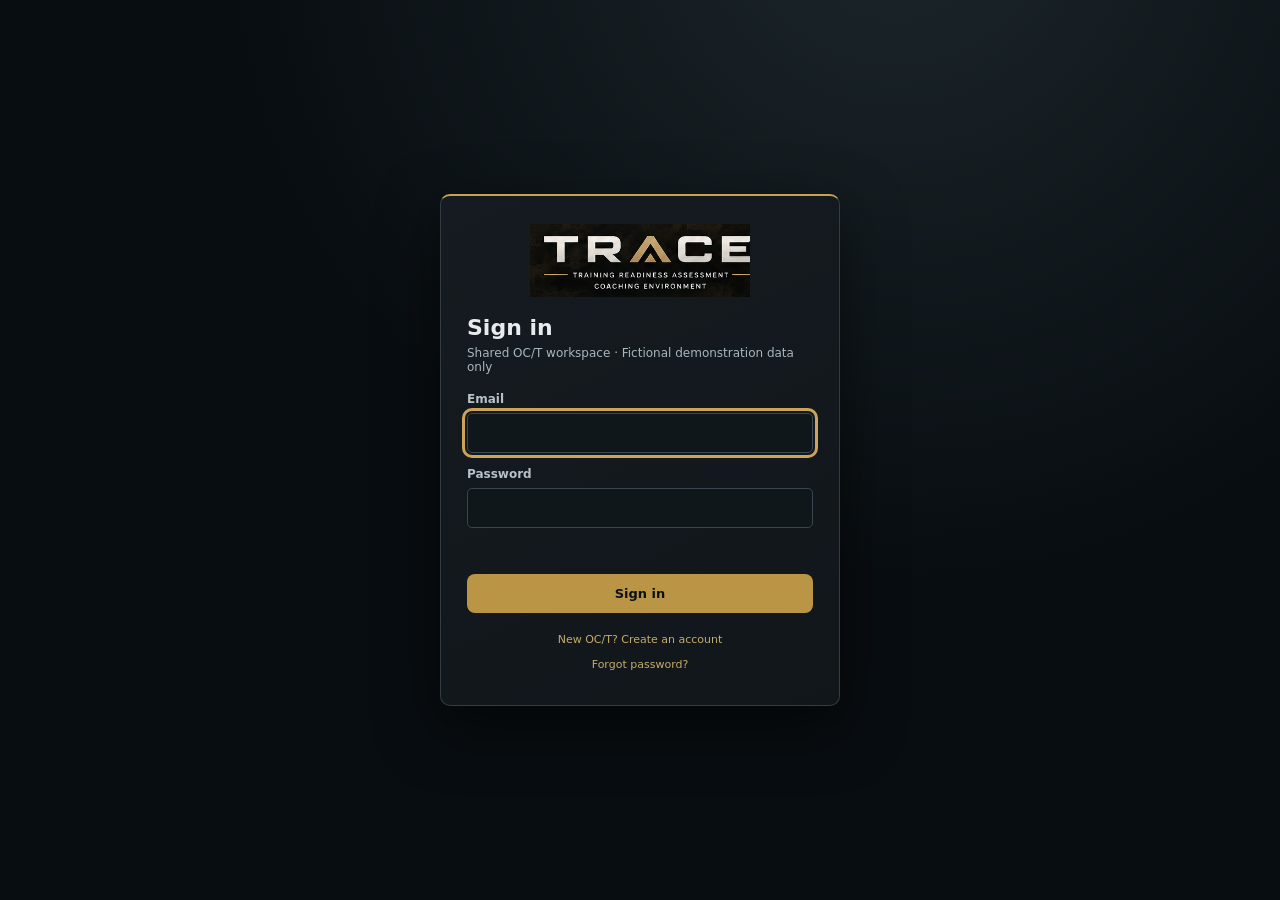
==== index.html @ 28ed74ca "Add TRACE shared app, database script, and setup guide Moves TRACE from bwest63/Spearhead-Logistics " ====
<!doctype html>
<html lang="en">
  <head>
    <meta charset="UTF-8" />
    <meta name="viewport" content="width=device-width, initial-scale=1" />
    <title>TRACE | Training Readiness Assessment & Coaching Environment</title>
    <link rel="stylesheet" href="css/base.css" />
    <link rel="stylesheet" href="css/theme.css" />
    <link rel="stylesheet" href="css/workspace.css" />
    <link rel="stylesheet" href="css/teo-import.css" />
    <link rel="stylesheet" href="css/v42.css" />
    <link rel="stylesheet" href="css/shared.css" />
  </head>
  <body>
    <div class="shell">
      <aside class="sidebar">
        <div class="brand trace-modern-brand">
          <img
            alt="TRACE — Training Readiness Assessment &amp; Coaching Environment"
            src="img/trace-logo.png"
          />
        </div>
        <div class="side-note">TRAINING ASSESSMENT PLATFORM</div>
        <nav>
          <button data-nav="dashboard">
            <svg
              class="trace-a-mark"
              viewBox="0 0 24 20"
              aria-hidden="true"
              focusable="false"
            >
              <path d="M12 1 23 19h-4.6L12 8.3 5.6 19H1z" />
              <path d="M12 12.6 15 19H9z" /></svg
            ><span>Dashboard</span></button
          ><button data-nav="evaluate" class="active">
            <svg
              class="trace-a-mark"
              viewBox="0 0 24 20"
              aria-hidden="true"
              focusable="false"
            >
              <path d="M12 1 23 19h-4.6L12 8.3 5.6 19H1z" />
              <path d="M12 12.6 15 19H9z" /></svg
            ><span>Evaluations</span></button
          ><button data-nav="units-events">
            <svg
              class="trace-a-mark"
              viewBox="0 0 24 20"
              aria-hidden="true"
              focusable="false"
            >
              <path d="M12 1 23 19h-4.6L12 8.3 5.6 19H1z" />
              <path d="M12 12.6 15 19H9z" /></svg
            ><span>Units &amp; Events</span></button
          ><button data-nav="history">
            <svg
              class="trace-a-mark"
              viewBox="0 0 24 20"
              aria-hidden="true"
              focusable="false"
            >
              <path d="M12 1 23 19h-4.6L12 8.3 5.6 19H1z" />
              <path d="M12 12.6 15 19H9z" /></svg
            ><span>Unit History</span></button
          ><button data-nav="standards">
            <svg
              class="trace-a-mark"
              viewBox="0 0 24 20"
              aria-hidden="true"
              focusable="false"
            >
              <path d="M12 1 23 19h-4.6L12 8.3 5.6 19H1z" />
              <path d="M12 12.6 15 19H9z" /></svg
            ><span>T&EO Library</span></button
          ><button data-nav="aar">
            <svg
              class="trace-a-mark"
              viewBox="0 0 24 20"
              aria-hidden="true"
              focusable="false"
            >
              <path d="M12 1 23 19h-4.6L12 8.3 5.6 19H1z" />
              <path d="M12 12.6 15 19H9z" /></svg
            ><span>AAR & Reports</span></button
          ><button data-nav="workspace">
            <svg
              class="trace-a-mark"
              viewBox="0 0 24 20"
              aria-hidden="true"
              focusable="false"
            >
              <path d="M12 1 23 19h-4.6L12 8.3 5.6 19H1z" />
              <path d="M12 12.6 15 19H9z" /></svg
            ><span>OC/T Workspace</span>
          </button>
        </nav>
        <p class="sidebar-footer">
          Prototype only · Public T&EO references · Fictional evaluation data ·
          Local browser storage
        </p>
      </aside>
      <main>
        <header class="app-header">
          <div class="header-text">
            <div class="header-eyebrow">
              TRACE <span>›</span> TRAINING OPERATIONS
            </div>
            <h1 id="heading">Readiness Dashboard</h1>
            <p>Training Readiness Assessment &amp; Coaching Environment</p>
          </div>
          <div class="header-right">
            <img
              class="first-army-logo"
              alt="First Army insignia"
              src="img/first-army.png"
            /><span class="pill">● DEMONSTRATION</span>
          </div>
        </header>
        <div class="notice">
          This is a demonstration environment; uploaded T&EO references are
          publicly releasable official documents, while all evaluation records
          and exercise scenarios are fictional. Do not enter actual unit
          readiness information, CUI, or classified data.
        </div>
        <div id="content"></div>
        <footer>
          TRACE v42 · Standalone demonstration · Data stored in this browser
          only · No authentication, cloud sync, or official Army connection
        </footer>
      </main>
    </div>
    <script src="js/shared/config.js"></script>
    <script src="js/shared/boot.js"></script>
  </body>
</html>
---- css/base.css ----
/* Original light layout (TRACE v1–v15). Later theme layers override most colors. */
:root {
  font-family:
    Inter,
    ui-sans-serif,
    system-ui,
    -apple-system,
    BlinkMacSystemFont,
    "Segoe UI",
    sans-serif;
  color: #1b2934;
  background: #f2f5f7;
  font-synthesis: none;
}
* {
  box-sizing: border-box;
}
body {
  margin: 0;
}
button,
input,
select,
textarea {
  font: inherit;
}
button {
  cursor: pointer;
}
button:focus-visible,
input:focus-visible,
textarea:focus-visible,
select:focus-visible {
  outline: 3px solid #cba45a;
  outline-offset: 2px;
}
.shell {
  min-height: 100vh;
  display: flex;
}
.sidebar {
  width: 260px;
  background: #14283a;
  color: #fff;
  padding: 28px 16px;
  display: flex;
  flex-direction: column;
  flex-shrink: 0;
}
.brand {
  display: flex;
  gap: 12px;
  align-items: center;
  padding: 0 10px;
}
.brand svg {
  color: #d4b16a;
}
.brand strong {
  display: block;
  font-size: 29px;
  letter-spacing: 3px;
}
.brand small {
  font-size: 11px;
  color: #b6c5cf;
}
.side-note {
  font-size: 11px;
  text-transform: uppercase;
  letter-spacing: 1.6px;
  color: #b7c6ce;
  margin: 40px 12px 12px;
}
.sidebar nav {
  display: grid;
  gap: 5px;
}
.sidebar nav button {
  background: none;
  border: 0;
  color: #d6e0e7;
  display: flex;
  align-items: center;
  gap: 13px;
  padding: 13px 15px;
  text-align: left;
  border-radius: 9px;
}
.sidebar nav button.active,
.sidebar nav button:hover {
  background: #2a4558;
  color: white;
}
.sidebar-footer {
  margin-top: auto;
  font-size: 11px;
  line-height: 1.6;
  color: #a5b8c5;
  padding: 16px 12px;
}
main {
  width: 100%;
  max-width: 1200px;
  margin: 0 auto;
  padding: 32px 38px;
}
header {
  display: flex;
  justify-content: space-between;
  align-items: center;
  gap: 20px;
  margin-bottom: 24px;
}
h1 {
  font-size: 29px;
  margin: 0 0 6px;
}
header p {
  margin: 0;
  color: #657585;
}
.pill {
  font-size: 10px;
  letter-spacing: 1px;
  font-weight: 800;
  color: #7b632d;
  background: #f8ebcb;
  border: 1px solid #e8d29d;
  border-radius: 20px;
  padding: 9px 12px;
  white-space: nowrap;
}
.notice {
  background: #fff8e7;
  border-left: 4px solid #c6a25b;
  color: #68552f;
  padding: 14px 18px;
  border-radius: 7px;
  font-size: 13px;
  line-height: 1.5;
  margin-bottom: 20px;
}
.panel {
  background: white;
  border: 1px solid #dce4e9;
  border-radius: 14px;
  padding: 26px;
  box-shadow: 0 4px 20px #1c36450a;
}
.section-head {
  display: flex;
  justify-content: space-between;
  align-items: center;
  gap: 16px;
  margin: 0 0 20px;
}
.section-head h2 {
  margin: 0;
  font-size: 19px;
}
.section-head span {
  font-size: 12px;
  color: #6e7f8b;
}
.form-grid {
  display: grid;
  grid-template-columns: 1fr 1fr;
  gap: 17px;
  margin-bottom: 24px;
}
label {
  display: flex;
  flex-direction: column;
  gap: 7px;
  font-size: 12px;
  font-weight: 700;
  color: #405463;
}
input,
select,
textarea {
  border: 1px solid #ccd8df;
  border-radius: 8px;
  padding: 12px;
  background: white;
  color: #243b49;
  min-width: 0;
  width: 100%;
}
textarea {
  resize: vertical;
  min-height: 58px;
}
.task-summary {
  padding: 18px;
  background: #edf3f3;
  border-left: 4px solid #425a4a;
  border-radius: 8px;
  margin-bottom: 26px;
}
.task-summary strong,
.task-summary small {
  display: block;
}
.task-summary small {
  margin-top: 5px;
  color: #61747d;
}
.task-summary p {
  margin: 12px 0 0;
  font-size: 13px;
  color: #576d75;
}
.measure {
  padding: 18px 0;
  border-top: 1px solid #e6edf0;
}
.measure-title {
  display: flex;
  gap: 12px;
  align-items: start;
  font-size: 14px;
}
.num {
  background: #e8eef1;
  border-radius: 50%;
  width: 24px;
  height: 24px;
  flex-shrink: 0;
  display: grid;
  place-items: center;
  font-size: 12px;
}
.rating-row {
  display: flex;
  gap: 9px;
  margin: 14px 0;
}
.choice {
  background: #f7f9fa;
  border: 1px solid #ccd9df;
  border-radius: 8px;
  padding: 9px 14px;
  color: #526570;
  font-size: 12px;
  font-weight: 700;
}
.choice.chosen.good {
  background: #e3f2e9;
  color: #256744;
  border-color: #70b28b;
}
.choice.chosen.bad {
  background: #fbe9e8;
  color: #9b3d38;
  border-color: #e0a6a2;
}
.choice.chosen.neutral {
  background: #e9edf2;
  color: #364d64;
  border-color: #a9b8c9;
}
.lower {
  margin-top: 20px;
  margin-bottom: 6px;
}
.hint {
  font-size: 12px;
  color: #687e8c;
  margin: 8px 0 22px;
}
.wide {
  margin-bottom: 20px;
}
.primary,
.secondary,
.danger {
  border: 0;
  border-radius: 8px;
  padding: 12px 16px;
  display: inline-flex;
  align-items: center;
  justify-content: center;
  gap: 9px;
  font-size: 13px;
  font-weight: 700;
}
.primary {
  background: #2f5947;
  color: white;
}
.secondary {
  background: #eaf0f3;
  color: #24455b;
}
.danger {
  background: #fcecec;
  color: #973d3d;
}
.error {
  color: #a33d36;
  font-size: 13px;
}
.filter {
  width: 270px;
}
.metrics {
  display: grid;
  grid-template-columns: repeat(3, 1fr);
  gap: 12px;
  margin-bottom: 22px;
}
.metrics div {
  background: #f0f4f6;
  padding: 16px;
  border-radius: 10px;
}
.metrics strong {
  font-size: 25px;
  display: block;
}
.metrics small {
  font-size: 11px;
  color: #687a85;
}
.records {
  display: grid;
  gap: 9px;
}
.record {
  width: 100%;
  border: 1px solid #e0e8ec;
  background: white;
  border-radius: 9px;
  display: flex;
  align-items: center;
  justify-content: space-between;
  gap: 14px;
  text-align: left;
  padding: 14px;
}
.record.selected {
  border-color: #54876e;
  background: #f3f8f5;
}
.record strong,
.record small {
  display: block;
}
.record small {
  color: #6b7f8b;
  font-size: 11px;
  margin-top: 5px;
}
.record > div:last-child {
  text-align: right;
}
.rating-badge {
  background: #dce9df;
  border-radius: 6px;
  padding: 4px 10px;
  font-weight: 800;
}
.detail {
  border-top: 1px solid #e1e8ec;
  margin-top: 25px;
  padding-top: 15px;
  font-size: 13px;
  line-height: 1.7;
}
.detail li {
  margin-bottom: 6px;
}
.actions {
  display: flex;
  gap: 10px;
  flex-wrap: wrap;
}
.standard {
  border-top: 1px solid #e0e8ec;
  padding: 20px 0;
}
.standard strong,
.standard small {
  display: block;
}
.standard small {
  color: #6c7d87;
  margin-top: 5px;
}
.standard li {
  font-size: 13px;
  margin: 6px 0;
}
.aar {
  background: #f3f6f7;
  border: 1px solid #e1e8eb;
  border-radius: 10px;
  white-space: pre-wrap;
  overflow-wrap: anywhere;
  padding: 20px;
  font-size: 12px;
  line-height: 1.7;
  margin: 20px 0;
}
footer {
  color: #82919b;
  font-size: 11px;
  text-align: center;
  padding: 30px 0;
}
@media (max-width: 850px) {
  .shell {
    display: block;
  }
  .sidebar {
    width: 100%;
    padding: 16px;
  }
  .brand strong {
    font-size: 24px;
  }
  .side-note,
  .sidebar-footer {
    display: none;
  }
  .sidebar nav {
    display: flex;
    overflow-x: auto;
    margin-top: 16px;
  }
  .sidebar nav button {
    white-space: nowrap;
    padding: 11px;
  }
  main {
    padding: 20px 15px;
  }
  header {
    align-items: flex-start;
  }
  h1 {
    font-size: 23px;
  }
  .pill {
    font-size: 9px;
  }
  .panel {
    padding: 18px;
  }
  .form-grid {
    grid-template-columns: 1fr;
  }
  .metrics {
    grid-template-columns: repeat(3, 1fr);
  }
  .metrics div {
    padding: 10px;
  }
  .metrics strong {
    font-size: 20px;
  }
  .section-head {
    align-items: flex-start;
    flex-direction: column;
  }
  .filter {
    width: 100%;
  }
}
@media (max-width: 420px) {
  .pill {
    display: none;
  }
  .choice {
    padding: 9px 10px;
  }
  .record {
    align-items: flex-start;
  }
  .record strong {
    font-size: 12px;
  }
}

nav button.active {
  background: #2a4558 !important;
  color: #fff !important;
}
.hidden {
  display: none !important;
}
.statrow {
  display: flex;
  justify-content: space-between;
  gap: 12px;
}
.detail-note {
  color: #526570;
}
.app-title {
  font-size: 28px;
  font-weight: 800;
  letter-spacing: 2px;
}
.section-sub {
  color: #6c7d87;
  font-size: 12px;
}
.topbar {
  display: flex;
  align-items: center;
  justify-content: space-between;
}
.field-note {
  font-size: 12px;
  color: #7b632d;
  margin: 6px 0 18px;
}
.button-row {
  display: flex;
  gap: 10px;
  flex-wrap: wrap;
}
.empty {
  padding: 24px;
  color: #687a85;
  text-align: center;
}
.record:focus-visible {
  outline: 3px solid #cba45a;
}
.progress-track {
  height: 14px;
  background: #e3e9ed;
  border-radius: 100px;
  overflow: hidden;
}
.progress-fill {
  height: 100%;
  border-radius: 100px;
  transition:
    width 0.2s ease,
    background 0.2s ease;
}
.dashboard-grid {
  display: grid;
  grid-template-columns: repeat(auto-fit, minmax(210px, 1fr));
  gap: 14px;
}
.dash-card {
  border: 1px solid #dce4e9;
  border-radius: 12px;
  padding: 18px;
  background: white;
}
.dash-card h3 {
  font-size: 14px;
  margin: 0 0 12px;
}
.dash-number {
  font-size: 32px;
  font-weight: 800;
}
.progress-caption {
  display: flex;
  justify-content: space-between;
  font-size: 12px;
  color: #637785;
  margin: 8px 0;
}
.alert-info {
  background: #f3f6fa;
  border-left: 3px solid #68849a;
  padding: 12px;
  margin: 14px 0;
  font-size: 12px;
  line-height: 1.6;
}
.fieldgrid {
  display: grid;
  grid-template-columns: repeat(auto-fit, minmax(240px, 1fr));
  gap: 12px;
  margin: 16px 0;
}
.draft-note {
  color: #8a6533;
  font-size: 12px;
}
.aar {
  white-space: pre-wrap;
}
---- css/theme.css ----
/* TRACE v16 — charcoal command-center redesign; no service emblems */
:root {
  color-scheme: dark;
  font-family:
    Inter,
    ui-sans-serif,
    system-ui,
    -apple-system,
    BlinkMacSystemFont,
    "Segoe UI",
    sans-serif;
  color: #e8edf1;
  background: #080d11;
}
body {
  background: #080d11;
  color: #e8edf1;
}
.shell {
  background:
    radial-gradient(circle at 75% -20%, #1c262b 0%, transparent 45%), #080d11;
}
.sidebar {
  background: linear-gradient(165deg, #0c1217, #0b1014 68%, #141b1f);
  border-right: 1px solid #30383d;
  width: 252px;
  padding: 26px 12px;
  position: sticky;
  top: 0;
  height: 100vh;
}
.brand {
  padding: 4px 10px 21px;
  border-bottom: 1px solid #293239;
  align-items: flex-start;
  gap: 6px;
}
.brand strong {
  font-size: 37px;
  line-height: 1;
  letter-spacing: 5px;
  color: #f2f3f4;
  text-shadow: 0 2px 14px #5557;
}
.brand small {
  display: block;
  color: #b9c0c5;
  font-size: 8px;
  line-height: 1.65;
  letter-spacing: 1.05px;
  margin-top: 8px;
}
.trace-mark {
  font-size: 30px;
  color: #d6ae53;
  font-weight: 900;
  order: 2;
  letter-spacing: -10px;
  margin: 0 12px 0 0;
}
.side-note {
  margin: 25px 12px 12px;
  color: #b5a06d;
  font-size: 10px;
}
.sidebar nav {
  gap: 4px;
}
.sidebar nav button {
  color: #b6c0c8;
  border-radius: 4px;
  font-size: 13px;
  padding: 15px 17px;
  border-left: 3px solid transparent;
}
.sidebar nav button.active,
.sidebar nav button:hover {
  background: linear-gradient(90deg, #3c3420aa, #202427);
  border-left-color: #d5ac51;
  color: #f2d07d !important;
}
.sidebar-footer {
  color: #89939a;
  border-top: 1px solid #2b3439;
}
main {
  max-width: none;
  margin: 0;
  padding: 26px clamp(18px, 2.2vw, 40px);
  min-width: 0;
}
.app-header {
  border-bottom: 1px solid #30383e;
  padding: 2px 0 20px;
  margin-bottom: 22px;
}
.header-eyebrow {
  font-size: 10px;
  letter-spacing: 2px;
  color: #aeb8be;
  margin-bottom: 9px;
}
.header-eyebrow span {
  color: #d7b35c;
  margin: 0 8px;
}
.app-header h1 {
  font-size: 28px;
  letter-spacing: -0.6px;
}
.app-header p {
  color: #9eacb5;
  font-size: 12px;
}
.header-right {
  display: flex;
  align-items: center;
  gap: 14px;
}
.header-unit {
  font-weight: 800;
  letter-spacing: 1px;
  border-left: 1px solid #3d454a;
  padding-left: 15px;
  font-size: 14px;
}
.header-unit small {
  display: block;
  font-size: 10px;
  font-weight: 400;
  letter-spacing: 0;
  color: #aab4bb;
  margin-top: 4px;
}
.pill {
  background: #27251c;
  border: 1px solid #6d5b35;
  color: #e4c479;
  border-radius: 4px;
  font-size: 10px;
}
.notice {
  background: #1c201d;
  border: 1px solid #49452e;
  border-left: 3px solid #caa34b;
  color: #bcb49c;
  border-radius: 5px;
  font-size: 11px;
  padding: 10px 14px;
}
.panel,
.dash-panel,
.dash-card,
.kpi-card,
.task-tile {
  background: linear-gradient(155deg, #151b20, #10161a);
  border: 1px solid #323c42;
  border-radius: 7px;
  box-shadow: 0 8px 24px #0003;
  color: #e7ebee;
}
.panel {
  padding: 24px;
}
.panel h2,
.panel h3,
.dash-panel h3 {
  color: #eaf0f3;
}
.section-head span,
.section-sub,
.hint,
.detail-note,
.field-note,
header p,
footer,
.record small,
.standard small,
.metrics small {
  color: #9daab3;
}
label {
  color: #bfcad0;
}
input,
select,
textarea {
  background: #10171b;
  border: 1px solid #3b474e;
  color: #eef3f6;
  border-radius: 5px;
}
input::placeholder,
textarea::placeholder {
  color: #73818a;
}
.task-summary {
  background: #1a2424;
  border-left-color: #c3a35b;
}
.task-summary small,
.task-summary p {
  color: #a8b6b8;
}
.measure,
.standard,
.detail {
  border-color: #303c42;
}
.num,
.metrics div {
  background: #242e33;
  color: #e6edf0;
}
.choice,
.secondary,
.record,
.coverage-button,
.remaining-item {
  background: #1a2429;
  border: 1px solid #39464d;
  color: #e4ebef;
}
.choice:hover,
.secondary:hover,
.record:hover,
.remaining-item:hover {
  background: #27343b;
}
.choice.chosen.good {
  background: #1b4431;
  color: #9ce0b1;
}
.choice.chosen.bad {
  background: #4b2625;
  color: #f0a7a2;
}
.choice.chosen.neutral {
  background: #323e48;
  color: #c4d2df;
}
.primary {
  background: #b99545;
  color: #0c1115;
}
.primary:hover {
  background: #d2b262;
}
.danger {
  background: #442829;
  color: #f0c1c1;
}
.record.selected {
  background: #24352c;
  border-color: #6c9d79;
}
.rating-badge {
  background: #344437;
  color: #d5ebda;
}
.aar,
.alert-info {
  background: #172126;
  border-color: #39484e;
  color: #d5dfe5;
}
.progress-track {
  background: #2d353a;
}
.empty {
  color: #98a7b1;
}
.coverage-button:hover,
.remaining-item:hover {
  outline-color: #bd9b52;
}
footer {
  color: #6d7c86;
}
.dash-shell {
  display: grid;
  gap: 15px;
}
.dash-title {
  display: flex;
  justify-content: space-between;
  align-items: center;
  gap: 15px;
}
.dash-title h2 {
  font-size: 26px;
  letter-spacing: -0.5px;
  margin: 0 0 3px;
}
.dash-title p {
  margin: 0;
  color: #a1adb5;
  font-size: 12px;
}
.kpi-grid {
  display: grid;
  grid-template-columns: repeat(4, minmax(0, 1fr));
  gap: 12px;
}
.kpi-card {
  min-height: 174px;
  text-align: left;
  padding: 17px;
  display: block;
  width: 100%;
}
.kpi-card:hover,
.task-tile:hover,
.breakdown-row:hover,
.mini-coverage:hover {
  border-color: #a48a54;
  background: #1b2429;
}
.kpi-label {
  font-size: 11px;
  font-weight: 800;
  letter-spacing: 0.45px;
  color: #e2e6e8;
  display: flex;
  justify-content: space-between;
}
.kpi-arrow {
  color: #b9a269;
}
.kpi-inner {
  display: flex;
  align-items: center;
  gap: 16px;
  margin-top: 19px;
}
.donut {
  --percent: 0;
  --tone: #58b879;
  position: relative;
  width: 92px;
  height: 92px;
  flex: 0 0 92px;
  border-radius: 50%;
  background: conic-gradient(var(--tone) calc(var(--percent) * 1%), #323b41 0);
  display: grid;
  place-items: center;
}
.donut:before {
  content: "";
  position: absolute;
  inset: 13px;
  background: #141b20;
  border-radius: 50%;
}
.donut span {
  position: relative;
  font-size: 23px;
  font-weight: 850;
}
.kpi-copy {
  display: grid;
  gap: 5px;
}
.kpi-copy strong {
  font-size: 24px;
  white-space: nowrap;
}
.kpi-copy em {
  font-style: normal;
  color: #87949c;
  font-size: 17px;
}
.kpi-copy small {
  font-size: 11px;
  color: #b3bec5;
}
.kpi-copy > span {
  font-size: 11px;
  color: #c8ae6c;
}
.coverage-overview {
  cursor: default;
}
.mini-coverage {
  display: grid;
  grid-template-columns: 100px 1fr 34px 10px;
  align-items: center;
  gap: 9px;
  background: none;
  border: 0;
  border-bottom: 1px solid #30383d;
  color: #d6e0e5;
  width: 100%;
  padding: 13px 0;
  text-align: left;
  font-size: 10px;
}
.mini-coverage strong {
  text-align: right;
}
.mini-track .progress-track {
  height: 10px;
  border-radius: 3px;
}
.mini-track .progress-fill {
  border-radius: 3px;
}
.task-grid {
  display: grid;
  grid-template-columns: repeat(3, minmax(0, 1fr));
  gap: 12px;
}
.task-tile {
  width: 100%;
  padding: 19px;
  text-align: left;
  cursor: pointer;
  border-top: 2px solid #967e4c;
}
.task-top {
  display: flex;
  align-items: center;
  gap: 13px;
}
.task-icon {
  font-size: 26px;
  color: #c9ab61;
  line-height: 1;
}
.task-top div {
  min-width: 0;
  flex: 1;
}
.task-top b {
  display: block;
  font-size: 16px;
}
.task-top small {
  display: block;
  color: #b4c0c6;
  font-size: 11px;
  margin-top: 4px;
  white-space: nowrap;
  text-overflow: ellipsis;
  overflow: hidden;
}
.task-chevron {
  font-size: 29px;
  color: #c1a467;
}
.task-progress {
  display: flex;
  align-items: center;
  gap: 11px;
  margin: 23px 0 15px;
}
.task-progress .progress-track {
  flex: 1;
  height: 13px;
  border-radius: 4px;
}
.task-progress .progress-fill {
  border-radius: 4px;
}
.task-progress strong {
  font-size: 18px;
}
.task-progress > span {
  font-size: 11px;
  color: #b2bdc5;
}
.task-meta {
  display: flex;
  gap: 8px;
  flex-wrap: wrap;
  padding-top: 11px;
  border-top: 1px solid #333d42;
  color: #aeb9bf;
  font-size: 10px;
}
.task-meta span:not(:last-child) {
  padding-right: 9px;
  border-right: 1px solid #354148;
}
.analytics-grid {
  display: grid;
  grid-template-columns: 1fr 1.15fr;
  gap: 12px;
}
.bottom-grid {
  display: grid;
  grid-template-columns: 1fr 1fr;
  gap: 12px;
}
.dash-panel {
  min-width: 0;
  padding: 0 16px 15px;
}
.panel-title {
  display: flex;
  align-items: center;
  justify-content: space-between;
  gap: 10px;
  border-bottom: 1px solid #343e43;
  margin: 0 -16px 12px;
  padding: 15px 16px;
}
.panel-title h3 {
  font-size: 12px;
  letter-spacing: 0.45px;
  margin: 0;
}
.panel-title small {
  color: #8d9ba4;
  font-size: 10px;
}
.text-link {
  background: none;
  border: 0;
  color: #c6ac6b;
  font-size: 11px;
}
.legend {
  display: flex;
  gap: 14px;
  flex-wrap: wrap;
  font-size: 10px;
  color: #b3bdc5;
  margin: 16px 0;
}
.legend span {
  display: flex;
  align-items: center;
  gap: 5px;
}
.legend i {
  width: 10px;
  height: 10px;
  display: inline-block;
}
.breakdown-row {
  display: grid;
  grid-template-columns: 110px 1fr 38px 12px;
  gap: 10px;
  align-items: center;
  width: 100%;
  padding: 16px 0;
  background: none;
  color: #e2e7ea;
  border: 0;
  border-bottom: 1px solid #303b41;
  text-align: left;
}
.breakdown-code {
  font-size: 11px;
}
.stack-track {
  display: flex;
  height: 21px;
  background: #30373e;
  overflow: hidden;
  border-radius: 3px;
}
.stack-track span {
  height: 100%;
  border-right: 1px solid #151b20;
}
.breakdown-row strong {
  font-size: 12px;
  text-align: right;
}
.arrow {
  font-size: 21px;
  color: #c4aa6c;
}
.pending-table {
  overflow: hidden;
}
.pending-head,
.pending-row {
  display: grid;
  grid-template-columns: 100px 44px minmax(0, 1fr) 106px;
  gap: 9px;
  align-items: center;
}
.pending-head {
  color: #8fa0aa;
  font-size: 9px;
  padding: 7px 3px;
  border-bottom: 1px solid #3a454b;
}
.pending-row {
  width: 100%;
  background: none;
  border: 0;
  border-bottom: 1px solid #2b353b;
  color: #d7e1e5;
  text-align: left;
  font-size: 10px;
  padding: 12px 3px;
}
.pending-row:hover {
  background: #242d33;
}
.pending-row span:nth-child(3) {
  white-space: nowrap;
  overflow: hidden;
  text-overflow: ellipsis;
}
.pending-status {
  color: #c3a86d;
  font-size: 9px;
  text-align: right;
}
.explainer {
  font-size: 12px;
  color: #a9b8c0;
  line-height: 1.7;
}
.explainer strong {
  color: #d5b46c;
}
.quick-actions {
  display: grid;
  grid-template-columns: repeat(2, 1fr);
  gap: 9px;
}
.quick-actions .secondary {
  justify-content: flex-start;
  font-size: 11px;
}
.details-panel {
  scroll-margin-top: 18px;
}
.remaining-list {
  grid-template-columns: repeat(auto-fit, minmax(280px, 1fr));
  display: grid;
}
.remaining-item {
  background: #182228;
  color: #dfe7eb;
}
.remaining-item small {
  color: #b9a069;
}
@media (max-width: 1250px) {
  .kpi-grid {
    grid-template-columns: repeat(2, minmax(0, 1fr));
  }
  .task-grid {
    grid-template-columns: repeat(2, minmax(0, 1fr));
  }
  .analytics-grid {
    grid-template-columns: 1fr;
  }
  .sidebar {
    width: 220px;
  }
  .kpi-card {
    min-height: 150px;
  }
}
@media (max-width: 850px) {
  .sidebar {
    height: auto;
    position: static;
    width: 100%;
    padding: 12px;
  }
  .brand {
    border: 0;
    padding: 8px;
  }
  .brand strong {
    font-size: 27px;
  }
  .sidebar nav {
    margin-top: 6px;
  }
  .app-header {
    flex-wrap: wrap;
  }
  .task-grid,
  .bottom-grid {
    grid-template-columns: 1fr;
  }
  .kpi-grid {
    grid-template-columns: repeat(2, minmax(0, 1fr));
  }
  .dash-title {
    align-items: flex-start;
  }
  .dash-title h2 {
    font-size: 23px;
  }
}
@media (max-width: 520px) {
  .kpi-grid {
    grid-template-columns: 1fr;
  }
  .dash-title {
    display: block;
  }
  .dash-title button {
    margin-top: 12px;
  }
  .header-right {
    flex-wrap: wrap;
  }
  .kpi-inner {
    justify-content: flex-start;
  }
  .pending-head,
  .pending-row {
    grid-template-columns: 85px 33px minmax(0, 1fr) 82px;
    gap: 4px;
  }
  .pending-row {
    font-size: 9px;
  }
  .pending-status {
    font-size: 8px;
  }
  .quick-actions {
    grid-template-columns: 1fr;
  }
}

.trace-modern-brand {
  padding: 8px 0 16px !important;
  display: block !important;
  text-align: center;
  border-bottom: 1px solid #293239;
}
.trace-modern-brand img {
  display: block;
  width: 100%;
  max-width: 236px;
  height: auto;
  margin: 0 auto;
  object-fit: contain;
  border-radius: 3px;
}
@media (max-width: 850px) {
  .trace-modern-brand img {
    max-width: 230px;
    margin-left: 0;
  }
}

.trace29-predictor {
  margin-top: 12px;
  padding: 10px 12px;
  border: 1px solid #806e44;
  border-radius: 6px;
  color: #d4c9ae;
  font-size: 12px;
}
.trace29-predictor strong {
  font-size: 22px;
  color: #e8c978;
  margin: 0 7px;
}
.trace29-predictor small {
  display: block;
  color: #aeb8bf;
  margin-top: 4px;
}
.trace29-na {
  font-size: 11px;
  color: #aab6c2;
  margin-top: 8px;
}
.coverage-button {
  display: block;
  width: 100%;
  text-align: left;
  cursor: pointer;
  border: 1px solid #d7e0e6;
  border-radius: 10px;
  background: #fff;
  padding: 14px;
  color: inherit;
}
.coverage-button:hover,
.coverage-button:focus-visible,
.remaining-item:hover,
.remaining-item:focus-visible {
  outline: 2px solid #467c8b;
  outline-offset: 2px;
}
.remaining-list {
  display: grid;
  gap: 8px;
  max-height: 500px;
  overflow: auto;
}
.remaining-item {
  display: grid;
  gap: 6px;
  text-align: left;
  padding: 12px;
  border: 1px solid #d7e0e6;
  border-radius: 8px;
  background: #fff;
  cursor: pointer;
  color: #1b2d38;
}
.remaining-item small {
  color: #687f8a;
}
.dash-card.coverage-button {
  padding: 20px;
}
.coverage-button .progress-track {
  margin-top: 12px;
}

.remaining-item,
.coverage-button {
  background: #182228;
  color: #e1e9ec;
  border-color: #3c4a50;
}
.remaining-item small {
  color: #b7a16d;
}
.dash-card {
  background: #151b20;
  border-color: #333d43;
}

.trace18-compact-filters {
  display: flex;
  align-items: end;
  gap: 12px;
  flex-wrap: wrap;
  padding: 12px 15px;
  margin: 0 0 16px;
  border: 1px solid #344047;
  border-radius: 7px;
  background: #141c21;
}
.trace18-compact-filters label {
  min-width: 170px;
  flex: 1;
  max-width: 290px;
  color: #b7c1c8;
  font-size: 10px;
  letter-spacing: 0.6px;
}
.trace18-compact-filters select {
  padding: 9px 11px;
  font-size: 12px;
}
.trace18-compact-filters button {
  padding: 10px 13px;
  white-space: nowrap;
}
@media (max-width: 520px) {
  .trace18-compact-filters label {
    min-width: 100%;
    max-width: none;
  }
}

.coord-section {
  margin-top: 20px;
}
.coord-rows {
  display: grid;
  gap: 8px;
}
.coord-row {
  border: 1px solid #343b43;
  background: #13191e;
  border-radius: 9px;
  padding: 13px;
  display: flex;
  justify-content: space-between;
  gap: 18px;
  align-items: center;
}
.coord-description {
  flex: 1;
  min-width: 0;
}
.coord-description > div {
  font-size: 13px;
  margin: 5px 0;
  color: #d7dce0;
}
.coord-description small,
.coord-right small {
  display: block;
  font-size: 11px;
  color: #9aa4ad;
}
.coord-right {
  min-width: 220px;
  text-align: right;
}
.coord-pill {
  display: inline-block;
  padding: 4px 8px;
  border: 1px solid;
  border-radius: 5px;
  font-size: 11px;
  font-weight: 800;
  margin-bottom: 5px;
}
.coord-actions,
.coord-filters {
  display: flex;
  gap: 7px;
  flex-wrap: wrap;
  margin: 10px 0;
}
.coord-actions {
  justify-content: flex-end;
}
.coord-actions button {
  font-size: 11px;
  padding: 7px 9px;
}
.coord-filters .active {
  border-color: #d7b35b;
  color: #e8c66e;
}
.coord-context {
  font-size: 12px;
  color: #aab3bc;
  padding: 7px 0;
}
@media (max-width: 700px) {
  .coord-row {
    display: block;
  }
  .coord-right {
    text-align: left;
    margin-top: 12px;
  }
  .coord-actions {
    justify-content: flex-start;
  }
}
.first-army-logo {
  height: 76px;
  width: 65px;
  object-fit: contain;
  filter: drop-shadow(0 2px 5px #0007);
}
@media (max-width: 520px) {
  .first-army-logo {
    height: 58px;
    width: 49px;
  }
}

.trace18-page,
.trace18-dash {
  display: grid;
  gap: 17px;
}
.trace18-top {
  display: flex;
  align-items: center;
  justify-content: space-between;
  gap: 16px;
}
.trace18-top h2 {
  margin: 0;
  font-size: 25px;
}
.trace18-top p,
.trace18-panel p {
  color: #a5b3bd;
  font-size: 12px;
  margin: 6px 0 0;
}
.trace18-tabs {
  display: flex;
  gap: 5px;
  border-bottom: 1px solid #344049;
}
.trace18-tabs button {
  border: 0;
  background: transparent;
  color: #9eabb4;
  padding: 13px 18px;
  border-bottom: 2px solid transparent;
  font-weight: 700;
}
.trace18-tabs button.selected {
  color: #e6c274;
  border-bottom-color: #c6a052;
}
.trace18-tabs span {
  font-size: 11px;
  margin-left: 6px;
  color: #b6c0c5;
}
.trace18-list {
  display: grid;
  gap: 8px;
}
.trace18-item {
  display: flex;
  gap: 14px;
  align-items: center;
  background: #151d22;
  border: 1px solid #354149;
  border-radius: 8px;
  padding: 16px;
}
.trace18-symbol {
  width: 42px;
  height: 42px;
  background: #292a25;
  color: #d1b269;
  display: grid;
  place-items: center;
  font-size: 21px;
  border-radius: 7px;
}
.trace18-itemcopy {
  flex: 1;
  min-width: 0;
}
.trace18-itemcopy strong,
.trace18-itemcopy small {
  display: block;
}
.trace18-itemcopy small {
  font-size: 11px;
  color: #9baab4;
  margin-top: 5px;
}
.trace18-tags {
  display: flex;
  gap: 5px;
  flex-wrap: wrap;
  margin-top: 8px;
}
.trace18-tags span {
  background: #2a3338;
  color: #c5d1d8;
  font-size: 10px;
  padding: 4px 7px;
  border-radius: 4px;
}
.trace18-iconbtn {
  border: 1px solid #564444;
  background: #312529;
  color: #f0aaa6;
  border-radius: 5px;
  padding: 10px 13px;
}
.trace18-empty {
  padding: 26px;
  text-align: center;
  color: #98a8b2;
  background: #151c21;
  border: 1px dashed #43505a;
  border-radius: 8px;
}
.trace18-archived {
  border: 1px solid #34414a;
  border-radius: 7px;
  padding: 15px;
}
.trace18-archived summary {
  cursor: pointer;
  color: #d1b778;
}
.trace18-archiveitem {
  display: flex;
  align-items: center;
  gap: 9px;
  margin-top: 12px;
}
.trace18-archiveitem span {
  flex: 1;
}
.trace18-footnote {
  font-size: 11px;
  color: #95a4ad;
}
.trace18-shade {
  position: fixed;
  inset: 0;
  z-index: 9999;
  background: #000b;
  display: flex;
  align-items: center;
  justify-content: center;
  padding: 20px;
}
.trace18-modal {
  width: min(560px, 100%);
  max-height: 92vh;
  overflow: auto;
  background: #182126;
  border: 1px solid #576168;
  border-radius: 12px;
  padding: 25px;
  box-shadow: 0 20px 80px #000a;
}
.trace18-modalhead {
  display: flex;
  justify-content: space-between;
  align-items: center;
  margin-bottom: 18px;
}
.trace18-modalhead h2 {
  margin: 0;
}
.trace18-modal form {
  display: grid;
  gap: 14px;
}
.trace18-two {
  display: grid;
  grid-template-columns: 1fr 1fr;
  gap: 12px;
}
.trace18-fieldtitle {
  font-size: 12px;
  font-weight: 700;
  color: #c6d1d8;
}
.trace18-checks {
  display: grid;
  grid-template-columns: 1fr 1fr;
  gap: 8px;
  max-height: 160px;
  overflow: auto;
}
.trace18-checks label {
  flex-direction: row;
  align-items: center;
  font-weight: 400;
}
.trace18-checks input {
  width: auto;
}
.trace18-actions {
  display: flex;
  justify-content: flex-end;
  gap: 10px;
}
.trace18-filterbar {
  display: flex;
  gap: 14px;
  align-items: end;
  flex-wrap: wrap;
  background: #151d22;
  border: 1px solid #364149;
  padding: 17px;
  border-radius: 8px;
  margin-bottom: 18px;
}
.trace18-filterbar > div {
  flex: 1;
  min-width: 200px;
}
.trace18-filterbar strong,
.trace18-filterbar small {
  display: block;
}
.trace18-filterbar strong {
  font-size: 18px;
}
.trace18-filterbar small {
  color: #9aabb5;
  font-size: 11px;
  margin-top: 5px;
}
.trace18-filterbar label {
  min-width: 170px;
  flex: 0 1 220px;
}
.trace18-summary {
  display: grid;
  grid-template-columns: repeat(4, 1fr);
  gap: 12px;
}
.trace18-stat,
.trace18-panel {
  background: #151d22;
  border: 1px solid #364149;
  border-radius: 8px;
  padding: 20px;
}
.trace18-stat small {
  display: block;
  color: #9dabb5;
  font-size: 11px;
}
.trace18-stat strong {
  display: block;
  font-size: 29px;
  margin-top: 12px;
}
.trace18-dashgrid {
  display: grid;
  grid-template-columns: 1fr 1fr;
  gap: 12px;
}
.trace18-panel h3 {
  margin: 0 0 8px;
  font-size: 15px;
}
.trace18-readinessrow {
  display: flex;
  gap: 15px;
  align-items: center;
  border-bottom: 1px solid #303b42;
  padding: 15px 0;
}
.trace18-readinessrow > div:first-child {
  flex: 1;
  min-width: 0;
}
.trace18-readinessrow strong,
.trace18-readinessrow small {
  display: block;
}
.trace18-readinessrow strong {
  font-size: 12px;
}
.trace18-readinessrow small {
  font-size: 10px;
  color: #9aabb4;
  margin-top: 4px;
}
.trace18-stack {
  display: flex !important;
  flex: 0 0 115px !important;
  height: 12px;
  background: #343c42;
  border-radius: 3px;
  overflow: hidden;
}
.trace18-stack span {
  height: 100%;
}
.trace18-rating {
  font-size: 10px;
  white-space: nowrap;
  color: #c6d2d8;
}
.trace18-rbadge {
  padding: 6px 12px;
  border-radius: 5px;
  font-weight: 800;
  background: #3a454c;
}
.trace18-T {
  background: #214631;
  color: #9cdbaf;
}
.trace18-P {
  background: #493b20;
  color: #f0cd7d;
}
.trace18-U {
  background: #4d2929;
  color: #f4aaa5;
}
.trace18-legend {
  display: flex;
  gap: 15px;
  font-size: 10px;
  color: #9eabb4;
  margin-top: 15px;
}
.trace18-legend span:first-child {
  color: #59b879;
}
.trace18-legend span:nth-child(2) {
  color: #c8a657;
}
.trace18-legend span:last-child {
  color: #cc6865;
}
@media (max-width: 950px) {
  .trace18-dashgrid {
    grid-template-columns: 1fr;
  }
  .trace18-summary {
    grid-template-columns: repeat(2, 1fr);
  }
}
@media (max-width: 600px) {
  .trace18-item {
    flex-wrap: wrap;
  }
  .trace18-two,
  .trace18-checks {
    grid-template-columns: 1fr;
  }
  .trace18-summary {
    grid-template-columns: 1fr 1fr;
  }
  .trace18-top {
    flex-wrap: wrap;
  }
  .trace18-filterbar label {
    flex: 1 1 100%;
  }
}
.trace-eval-claim {
  display: flex;
  align-items: center;
  justify-content: space-between;
  gap: 10px;
  margin: 10px 0 2px;
  color: #aebdc4;
  font-size: 11px;
}
.trace-eval-claim button {
  padding: 6px 10px;
  font-size: 11px;
}
.rating-row {
  flex-wrap: wrap;
}

.trace29-predictor-t {
  background: #163725;
  border-color: #3e9563;
  color: #c6efd4;
}
.trace29-predictor-t strong {
  color: #78e6a0;
}
.trace29-predictor-p {
  background: #392d17;
  border-color: #ba8a34;
  color: #f2dcad;
}
.trace29-predictor-p strong {
  color: #ffd06d;
}
.trace29-predictor-u {
  background: #3c2022;
  border-color: #b85258;
  color: #f2c7c9;
}
.trace29-predictor-u strong {
  color: #ff8f94;
}
.trace29-predictor-none {
  background: #1b2429;
  border-color: #4b555d;
  color: #b8c2c9;
}
.trace29-predictor-none strong {
  color: #b8c2c9;
}

/* TRACE v37: subdued multicam across the complete application header. */
.app-header {
  position: relative;
  isolation: isolate;
  overflow: hidden;
  background-color: #151b1e;
  background-image:
    linear-gradient(90deg, rgba(9, 15, 18, 0.76), rgba(11, 17, 20, 0.69)),
    url("[data-uri]");
  background-size:
    auto,
    560px 190px;
  background-repeat: no-repeat, repeat;
  border: 1px solid #3d413a;
  border-bottom: 2px solid #a58a50;
  border-radius: 7px;
  padding: 18px 20px;
  margin-bottom: 22px;
  box-shadow: inset 0 0 42px rgba(0, 0, 0, 0.28);
}
.app-header .header-text,
.app-header .header-right {
  position: relative;
  z-index: 1;
}
.app-header h1 {
  color: #f2f3ee;
  text-shadow: 0 1px 3px #0008;
}
.app-header .header-eyebrow {
  color: #d1c7ab;
}
.app-header .header-right button {
  box-shadow: 0 2px 8px #0005;
}
@media (max-width: 850px) {
  .app-header {
    padding: 15px 13px;
  }
}
@media print {
  .app-header {
    background-image: none !important;
    background-color: transparent !important;
    border: 0 !important;
    box-shadow: none !important;
  }
}
---- css/workspace.css ----
.ws-grid {
  display: grid;
  grid-template-columns: minmax(0, 1.5fr) minmax(260px, 1fr);
  gap: 14px;
}
.ws-box {
  border: 1px solid #37454b;
  border-radius: 7px;
  padding: 17px;
  background: #121b20;
}
.ws-box h3 {
  margin: 0 0 13px;
  font-size: 14px;
  color: #e5c27a;
}
.ws-box textarea {
  min-height: 240px;
  line-height: 1.65;
}
.ws-actions {
  display: flex;
  flex-wrap: wrap;
  gap: 8px;
  margin-top: 12px;
}
.ws-actions button {
  font-size: 12px;
}
.ws-file {
  display: flex;
  justify-content: space-between;
  gap: 12px;
  padding: 10px 0;
  border-bottom: 1px solid #303c42;
  align-items: center;
}
.ws-file small {
  display: block;
  color: #9baeb8;
  margin-top: 4px;
}
.ws-file button {
  padding: 7px 10px;
  font-size: 11px;
}
.ws-tip {
  font-size: 12px;
  line-height: 1.6;
  color: #afbec6;
}
.ws-output {
  white-space: pre-wrap;
  min-height: 180px;
}
.ws-status {
  font-size: 12px;
  color: #e5c27a;
  margin-top: 10px;
}
.ws-file input {
  padding: 8px;
}
.ws-box label {
  margin: 10px 0;
}
@media (max-width: 850px) {
  .ws-grid {
    grid-template-columns: 1fr;
  }
}
---- css/teo-import.css ----
.trace23-drop {
  border: 2px dashed #9a8148;
  border-radius: 10px;
  background: #1d2426;
  padding: 27px;
  text-align: center;
  cursor: pointer;
  transition: 0.15s;
}
.trace23-drop.dragging {
  background: #373423;
  border-color: #edca7a;
}
.trace23-drop strong {
  display: block;
  color: #e9ca78;
  font-size: 17px;
  margin-bottom: 8px;
}
.trace23-drop small {
  color: #b9c2c6;
}
.trace23-actions {
  display: flex;
  gap: 9px;
  justify-content: center;
  margin: 14px 0;
}
.trace23-preview {
  background: #141c20;
  border: 1px solid #43505a;
  border-radius: 8px;
  padding: 16px;
  margin-top: 14px;
}
.trace23-preview textarea {
  min-height: 110px;
}
.trace23-status {
  font-size: 12px;
  color: #d5b875;
  margin: 12px 0;
}
.trace23-imported {
  display: flex;
  align-items: center;
  gap: 10px;
  padding: 10px;
  border-bottom: 1px solid #344149;
}
.trace23-imported span {
  flex: 1;
}
.trace23-imported button {
  font-size: 11px;
  padding: 6px 10px;
}
.trace23-meta {
  display: grid;
  grid-template-columns: 1fr 1fr;
  gap: 10px;
}
.trace23-meta label {
  display: block;
}
@media (max-width: 600px) {
  .trace23-meta {
    grid-template-columns: 1fr;
  }
}
---- css/v42.css ----
.trace42-unit {
  display: block;
  font-size: 10px;
  letter-spacing: 0.4px;
  color: #d6b45b;
  margin-top: 3px;
  font-weight: 600;
}
.measure.trace42-jump {
  outline: 2px solid #d6b45b;
  outline-offset: 4px;
  border-radius: 8px;
}
.trace42-backup {
  display: grid;
  gap: 6px;
  margin: 14px 10px 0;
}
.trace42-backup .side-note {
  margin: 0 2px 2px;
}
.trace42-backup button {
  background: #151d22;
  border: 1px solid #344048;
  color: #d6e0e7;
  border-radius: 7px;
  padding: 8px 11px;
  font-size: 12px;
  text-align: left;
}
.trace42-backup button:hover {
  background: #2a4558;
  color: #fff;
}
/* Grid track sized to its widest child pushed the dashboard past phone width. */
.dash-shell,
.trace18-page {
  grid-template-columns: minmax(0, 1fr);
}
.dash-shell > *,
.trace18-page > *,
.task-tile {
  min-width: 0;
}
@media (max-width: 850px) {
  .task-grid,
  .bottom-grid,
  .analytics-grid {
    grid-template-columns: minmax(0, 1fr);
  }
}
@media (max-width: 520px) {
  .kpi-grid {
    grid-template-columns: minmax(0, 1fr);
  }
}
@media (max-width: 850px) {
  .trace42-backup {
    grid-template-columns: 1fr 1fr;
    margin: 10px 0 0;
  }
}
.trace42-date-error {
  color: #ff8f94;
  font-size: 12px;
  margin: 2px 0 4px;
}
.trace-a-mark {
  width: 18px;
  height: 15px;
  flex: none;
  fill: currentColor;
}
.sidebar nav button .trace-a-mark {
  color: #7d8a92;
  transition: color 0.15s;
}
.sidebar nav button.active .trace-a-mark,
.sidebar nav button:hover .trace-a-mark {
  color: #d6b45b;
}
.quick-actions button {
  display: inline-flex;
  align-items: center;
  gap: 9px;
}
.quick-actions .trace-a-mark {
  width: 15px;
  height: 13px;
  color: #c9ab61;
}
.task-icon {
  display: inline-flex;
  color: #c9ab61;
}
.task-icon .trace-a-mark {
  width: 30px;
  height: 25px;
}
@media print {
  .trace42-backup {
    display: none !important;
  }
}
---- css/shared.css ----
/* Shared mode: sign-in screen, sync status, account box, and role-based controls. */
.trace-auth {
  position: fixed;
  inset: 0;
  z-index: 1000;
  display: grid;
  place-items: center;
  padding: 16px;
  background:
    radial-gradient(circle at 70% -10%, #1c262b 0%, transparent 50%), #080d11;
  overflow: auto;
}
.trace-auth-card {
  width: min(400px, 100%);
  display: grid;
  gap: 14px;
  padding: 28px 26px;
  background: linear-gradient(155deg, #151b20, #10161a);
  border: 1px solid #323c42;
  border-top: 2px solid #c6a252;
  border-radius: 10px;
  box-shadow: 0 20px 60px #0008;
  color: #e7ebee;
}
.trace-auth-card img {
  width: 220px;
  max-width: 100%;
  justify-self: center;
}
.trace-auth-card h1 {
  margin: 4px 0 0;
  font-size: 22px;
}
.trace-auth-sub {
  margin: -8px 0 4px;
  color: #a9b6be;
  font-size: 12px;
}
.trace-auth-card label {
  color: #b7c1c8;
}
.trace-auth-card [hidden] {
  display: none;
}
.trace-auth-msg {
  min-height: 18px;
  margin: 0;
  color: #f2c97a;
  font-size: 13px;
  line-height: 1.4;
}
.trace-auth-card .primary {
  width: 100%;
}
.trace-auth-links {
  display: grid;
  justify-items: center;
}
.trace-auth-card .text-link {
  padding: 6px;
}

.trace-sync-chip {
  font-size: 11px;
  font-weight: 700;
  letter-spacing: 0.5px;
  padding: 8px 12px;
  border-radius: 4px;
  border: 1px solid #4a565e;
  background: #182126;
  color: #c8d3d9;
  white-space: nowrap;
}
.trace-sync-chip::before {
  content: "●";
  margin-right: 6px;
}
.trace-sync-chip[data-state="live"] {
  border-color: #3b9865;
  color: #8be1aa;
}
.trace-sync-chip[data-state="syncing"],
.trace-sync-chip[data-state="connecting"] {
  border-color: #b78d3f;
  color: #f5d084;
}
.trace-sync-chip[data-state="offline"] {
  border-color: #b6575b;
  color: #ffadad;
}

.trace-account {
  display: grid;
  gap: 6px;
  margin: 14px 10px 0;
}
.trace-account .side-note {
  margin: 0 2px 2px;
}
.trace-account-name {
  display: grid;
  padding: 0 2px;
}
.trace-account-name strong {
  color: #eef2f4;
  font-size: 13px;
  overflow-wrap: anywhere;
}
.trace-account-name small {
  color: #d6b45b;
  font-size: 11px;
}
.trace-account button {
  background: #151d22;
  border: 1px solid #344048;
  color: #d6e0e7;
  border-radius: 7px;
  padding: 8px 11px;
  font-size: 12px;
  text-align: left;
}
.trace-account button:hover {
  background: #2a4558;
  color: #fff;
}

.trace-toast {
  position: fixed;
  left: 50%;
  bottom: 20px;
  z-index: 1100;
  max-width: min(520px, calc(100vw - 32px));
  padding: 12px 16px;
  border: 1px solid #b78d3f;
  border-radius: 8px;
  background: #1a232a;
  color: #f2e4bd;
  font-size: 13px;
  box-shadow: 0 12px 40px #000a;
  transform: translate(-50%, 140%);
  transition: transform 0.25s;
}
.trace-toast.show {
  transform: translate(-50%, 0);
}

/* Restoring a backup would only replace this device's cache; admins upload to the shared database instead. */
.trace-shared #trace42Import {
  display: none;
}

/* OC/Ts see units, events, and the T&EO library read-only; TRACE admins manage them. */
.trace-oct #t18add,
.trace-oct [data-t18edit],
.trace-oct [data-t18archive],
.trace-oct [data-t18restore],
.trace-oct [data-t18delete],
.trace-oct [data-trace-teo-unit],
.trace-oct #trace23Drop,
.trace-oct #trace23Status,
.trace-oct [data-t23-remove] {
  display: none !important;
}
.trace-oct .trace18-top::after {
  content: "Managed by TRACE admins";
  font-size: 11px;
  letter-spacing: 0.6px;
  color: #a9b6be;
  border: 1px solid #3b474e;
  border-radius: 4px;
  padding: 7px 10px;
}

/* Accounts page (admins). */
.trace-acct-switch {
  flex-direction: row;
  align-items: flex-start;
  gap: 12px;
  padding: 14px;
  border: 1px solid #3b474e;
  border-radius: 8px;
  background: #151d22;
  font-weight: 400;
  margin-bottom: 18px;
  cursor: pointer;
}
.trace-acct-switch input {
  width: 18px;
  height: 18px;
  margin-top: 2px;
  flex: none;
  accent-color: #c6a252;
}
.trace-acct-switch strong {
  display: block;
  color: #eef2f4;
  font-size: 13px;
}
.trace-acct-switch small {
  display: block;
  margin-top: 4px;
  color: #a9b6be;
  font-size: 12px;
  line-height: 1.4;
}
.trace-acct-invite {
  display: grid;
  grid-template-columns: minmax(0, 1fr) 140px auto;
  gap: 12px;
  align-items: end;
}
.trace-acct-list {
  display: grid;
  gap: 8px;
  margin: 8px 0 12px;
}
.trace-acct-row {
  display: grid;
  grid-template-columns: minmax(0, 1.3fr) minmax(0, 1.2fr) auto;
  gap: 14px;
  align-items: center;
  padding: 13px 14px;
  border: 1px solid #343b43;
  border-radius: 8px;
  background: #13191e;
}
.trace-acct-row.off {
  opacity: 0.65;
}
.trace-acct-who strong {
  display: block;
  color: #eef2f4;
  font-size: 14px;
  overflow-wrap: anywhere;
}
.trace-acct-who small,
.trace-acct-meta small {
  display: block;
  color: #a9b6be;
  font-size: 11px;
  margin-top: 3px;
  overflow-wrap: anywhere;
}
.trace-acct-you {
  font-style: normal;
  font-size: 10px;
  letter-spacing: 0.6px;
  color: #10161a;
  background: #c6a252;
  border-radius: 3px;
  padding: 2px 6px;
  margin-left: 6px;
  vertical-align: 2px;
}
.trace-acct-badge,
.trace-acct-status {
  display: inline-block;
  font-size: 10px;
  font-weight: 800;
  letter-spacing: 0.6px;
  text-transform: uppercase;
  border: 1px solid #66747d;
  border-radius: 4px;
  padding: 3px 7px;
  margin-right: 6px;
  color: #d8e1e7;
}
.trace-acct-badge.admin {
  border-color: #b78d3f;
  color: #f5d084;
}
.trace-acct-row.off .trace-acct-status {
  border-color: #b6575b;
  color: #ffadad;
}
.trace-acct-actions {
  display: flex;
  flex-wrap: wrap;
  gap: 8px;
  justify-content: flex-end;
}
.trace-acct-actions button {
  padding: 8px 11px;
  font-size: 12px;
}
@media (max-width: 850px) {
  .trace-acct-row,
  .trace-acct-invite {
    grid-template-columns: minmax(0, 1fr);
  }
  .trace-acct-actions {
    justify-content: flex-start;
  }
}

@media (max-width: 850px) {
  .trace-account {
    grid-template-columns: 1fr auto;
    align-items: center;
    margin: 10px 0 0;
  }
  .trace-account .side-note {
    display: none;
  }
}
@media print {
  .trace-sync-chip,
  .trace-account,
  .trace-toast {
    display: none !important;
  }
}
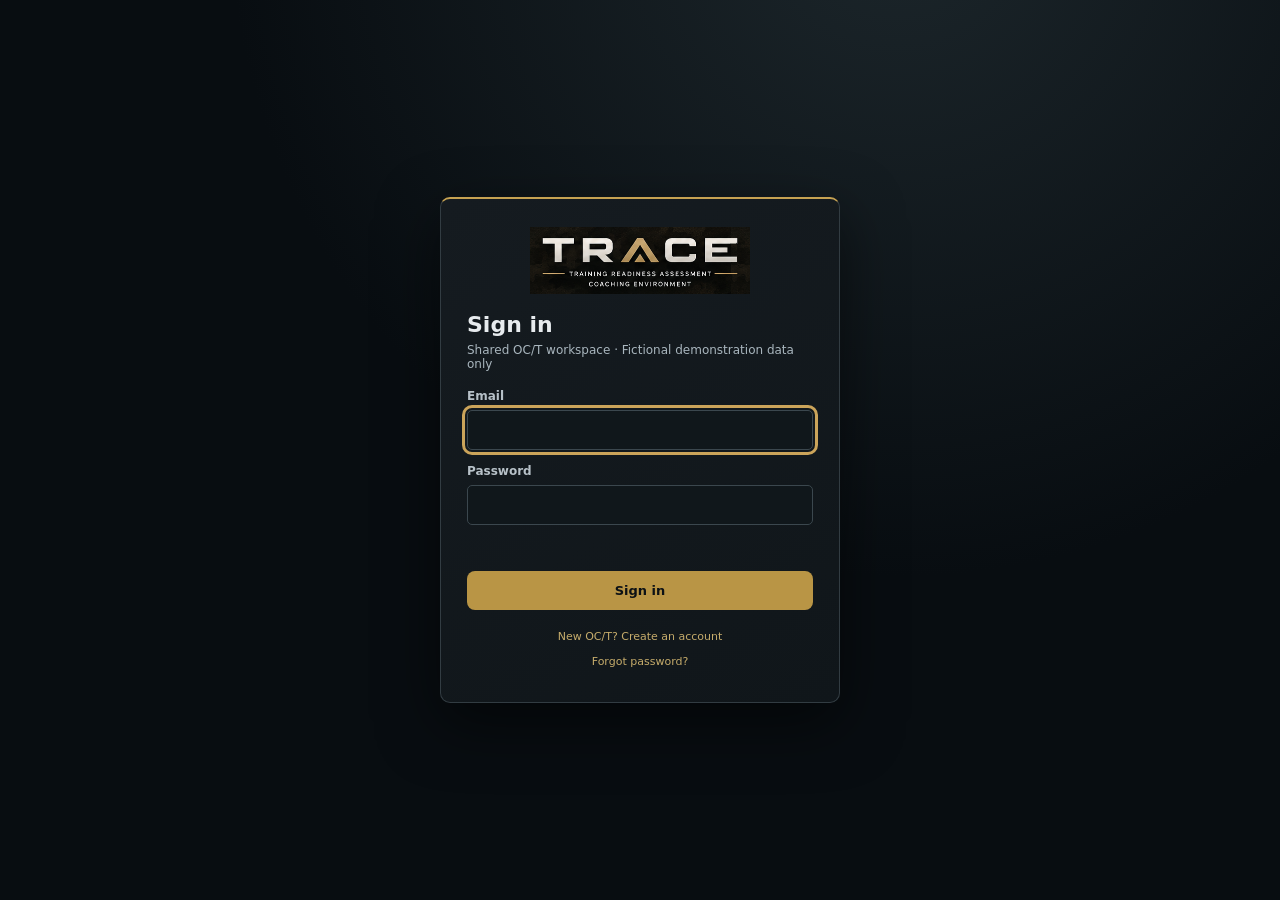
==== commit 4491d873: "Remove demonstration environment notice banner The admin schema-update warning was positioned after " ====
--- a/index.html
+++ b/index.html
@@ -4,6 +4,20 @@
     <meta charset="UTF-8" />
     <meta name="viewport" content="width=device-width, initial-scale=1" />
     <title>TRACE | Training Readiness Assessment & Coaching Environment</title>
+    <meta name="theme-color" content="#0b1014" />
+    <link rel="manifest" href="manifest.webmanifest" />
+    <link rel="icon" href="img/icons/favicon.svg" type="image/svg+xml" />
+    <link
+      rel="icon"
+      href="img/icons/favicon-32.png"
+      sizes="32x32"
+      type="image/png"
+    />
+    <link rel="apple-touch-icon" href="img/icons/apple-touch-icon.png" />
+    <meta name="mobile-web-app-capable" content="yes" />
+    <meta name="apple-mobile-web-app-capable" content="yes" />
+    <meta name="apple-mobile-web-app-title" content="TRACE" />
+    <meta name="apple-mobile-web-app-status-bar-style" content="black" />
     <link rel="stylesheet" href="css/base.css" />
     <link rel="stylesheet" href="css/theme.css" />
     <link rel="stylesheet" href="css/workspace.css" />
@@ -116,12 +130,6 @@
             /><span class="pill">● DEMONSTRATION</span>
           </div>
         </header>
-        <div class="notice">
-          This is a demonstration environment; uploaded T&EO references are
-          publicly releasable official documents, while all evaluation records
-          and exercise scenarios are fictional. Do not enter actual unit
-          readiness information, CUI, or classified data.
-        </div>
         <div id="content"></div>
         <footer>
           TRACE v42 · Standalone demonstration · Data stored in this browser
@@ -131,5 +139,6 @@
     </div>
     <script src="js/shared/config.js"></script>
     <script src="js/shared/boot.js"></script>
+    <script src="js/pwa.js"></script>
   </body>
 </html>
--- a/css/shared.css
+++ b/css/shared.css
@@ -211,12 +211,18 @@
 }
 .trace-acct-list {
   display: grid;
-  gap: 8px;
+  /* One set of columns for every row, so the badges line up even though each
+     row's buttons differ in width (rows use subgrid to share them). */
+  grid-template-columns: minmax(0, 1.3fr) minmax(0, 1.2fr) auto;
+  gap: 8px 14px;
   margin: 8px 0 12px;
 }
+.trace-acct-list > * {
+  grid-column: 1 / -1;
+}
 .trace-acct-row {
   display: grid;
-  grid-template-columns: minmax(0, 1.3fr) minmax(0, 1.2fr) auto;
+  grid-template-columns: subgrid;
   gap: 14px;
   align-items: center;
   padding: 13px 14px;
@@ -269,6 +275,34 @@
   border-color: #b78d3f;
   color: #f5d084;
 }
+.trace-acct-status.pending {
+  border-color: #b78d3f;
+  color: #f5d084;
+}
+.trace-acct-waiting {
+  border-color: #806e44;
+}
+.trace-schema-warning {
+  border-left-color: #b6575b;
+}
+.trace-schema-warning code {
+  font-size: 12px;
+}
+.trace-nav-badge {
+  margin-left: auto;
+  min-width: 20px;
+  padding: 2px 6px;
+  border-radius: 10px;
+  background: #c6a252;
+  color: #10161a;
+  font-size: 11px;
+  font-style: normal;
+  font-weight: 800;
+  text-align: center;
+}
+.trace-nav-badge[hidden] {
+  display: none;
+}
 .trace-acct-row.off .trace-acct-status {
   border-color: #b6575b;
   color: #ffadad;
@@ -284,6 +318,7 @@
   font-size: 12px;
 }
 @media (max-width: 850px) {
+  .trace-acct-list,
   .trace-acct-row,
   .trace-acct-invite {
     grid-template-columns: minmax(0, 1fr);
@@ -303,7 +338,60 @@
     display: none;
   }
 }
+/* Installed-app support (js/pwa.js). */
+.trace-install {
+  margin: 14px 10px 0;
+}
+.trace-install button {
+  width: 100%;
+  background: linear-gradient(90deg, #3c3420aa, #202427);
+  border: 1px solid #6d5b35;
+  color: #f2d07d;
+  border-radius: 7px;
+  padding: 9px 11px;
+  font-size: 12px;
+  font-weight: 700;
+  text-align: left;
+}
+.trace-install button:hover {
+  border-color: #d5ac51;
+}
+.trace-update {
+  position: fixed;
+  left: 50%;
+  bottom: 20px;
+  z-index: 1100;
+  transform: translateX(-50%);
+  display: flex;
+  align-items: center;
+  gap: 12px;
+  width: max-content;
+  max-width: calc(100vw - 32px);
+  padding: 10px 12px 10px 16px;
+  border: 1px solid #b78d3f;
+  border-radius: 8px;
+  background: #1a232a;
+  color: #f2e4bd;
+  font-size: 13px;
+  box-shadow: 0 12px 40px #000a;
+}
+.trace-update .primary {
+  padding: 8px 14px;
+}
+@media (max-width: 850px) {
+  .trace-install {
+    margin: 10px 0 0;
+  }
+}
+.trace-sync-chip[data-state="signin"] {
+  border-color: #b6575b;
+  color: #ffadad;
+  cursor: pointer;
+}
+
 @media print {
+  .trace-install,
+  .trace-update,
   .trace-sync-chip,
   .trace-account,
   .trace-toast {
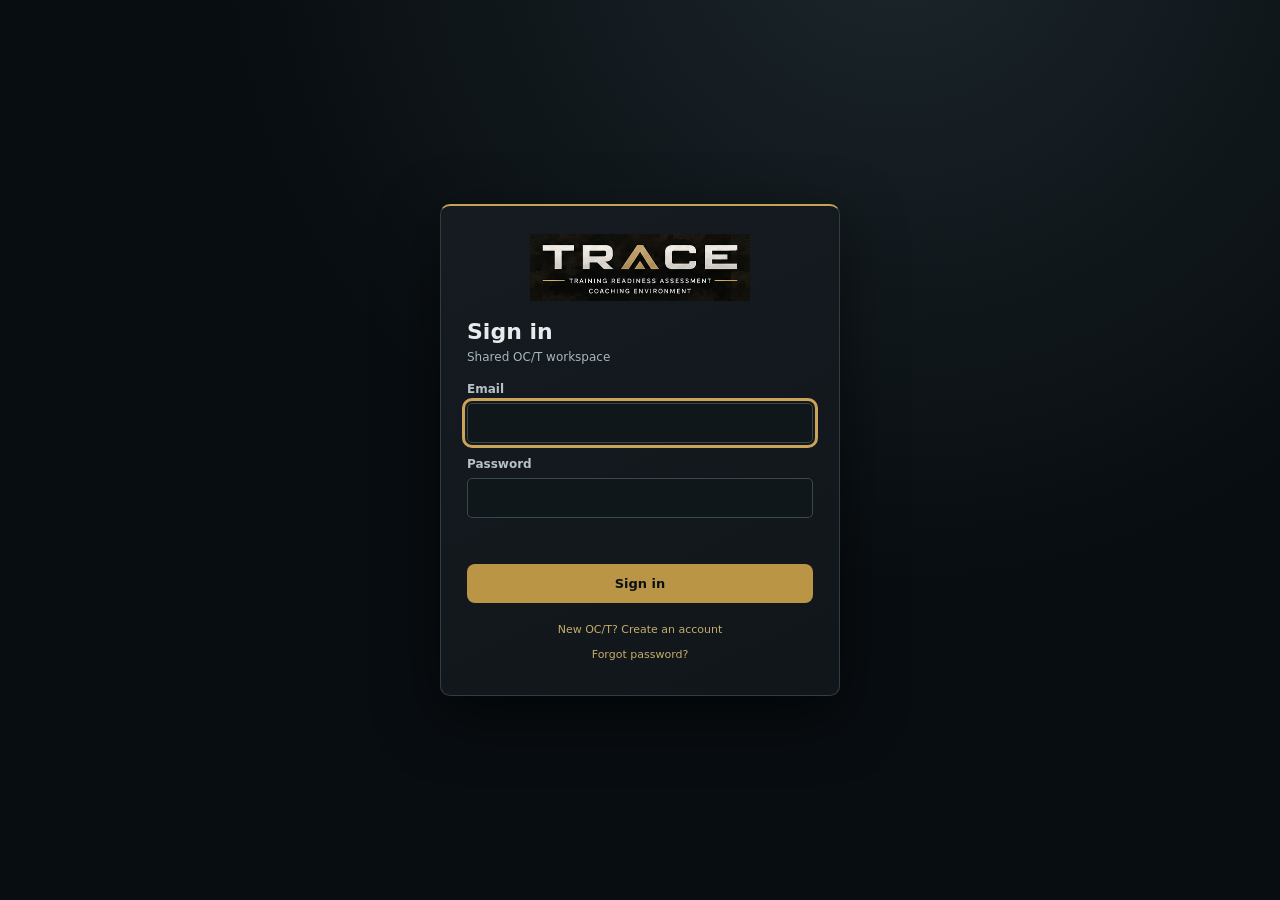
==== commit 920d389f: "Remove remaining demonstration labels Drop the DEMONSTRATION header pill, the demo wording in the pa" ====
--- a/index.html
+++ b/index.html
@@ -108,10 +108,7 @@
             ><span>OC/T Workspace</span>
           </button>
         </nav>
-        <p class="sidebar-footer">
-          Prototype only · Public T&EO references · Fictional evaluation data ·
-          Local browser storage
-        </p>
+        <p class="sidebar-footer"></p>
       </aside>
       <main>
         <header class="app-header">
@@ -127,13 +124,12 @@
               class="first-army-logo"
               alt="First Army insignia"
               src="img/first-army.png"
-            /><span class="pill">● DEMONSTRATION</span>
+            />
           </div>
         </header>
         <div id="content"></div>
         <footer>
-          TRACE v42 · Standalone demonstration · Data stored in this browser
-          only · No authentication, cloud sync, or official Army connection
+          TRACE v42
         </footer>
       </main>
     </div>
--- a/css/theme.css
+++ b/css/theme.css
@@ -82,6 +82,10 @@
 .sidebar-footer {
   color: #89939a;
   border-top: 1px solid #2b3439;
+}
+.sidebar-footer:empty {
+  padding: 0;
+  border-top: 0;
 }
 main {
   max-width: none;
